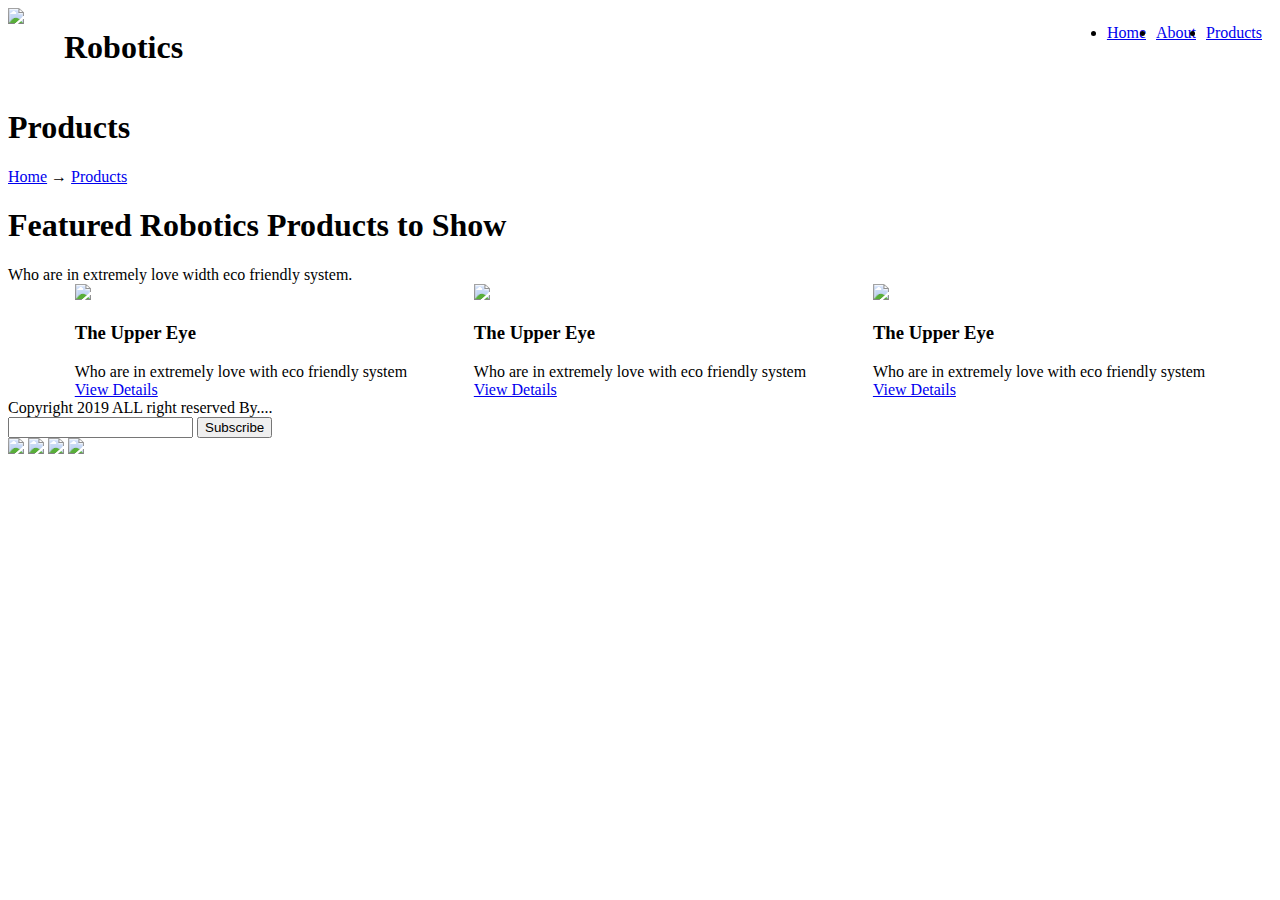
==== index (2).html @ 4f7f5bbf "Add files via upload" ====
<!doctype html>
<html lang="en">
<head>
  <meta charset="UTF-8">
  <meta name="viewport"
        content="width=device-width, user-scalable=no, initial-scale=1.0, maximum-scale=1.0, minimum-scale=1.0">
  <meta http-equiv="X-UA-Compatible" content="ie=edge">
  <title>Robotics</title>
  <link rel="stylesheet" href="index.css">
  <link rel="stylesheet" href="flexbox.css">
</head>
<body>
<!--START HEADER-->
<header class="header">
  <div class="container">
<div class="header-row">
<!--START BLOCK LOGO-->
  <div class="header-logo">
    <img class="logo-img" src="img/logo.png">
    <h1 class="logo-title">Robotics</h1>
  </div>
<!--END BLOCK LOGO-->

<!--START BLOCK MENU-->
  <div class="header-menu">
    <ul class="menu">
      <li class="menu-item">
        <a class="menu-link" href="#"> Home</a>
      </li>
      <li class="menu-item">
        <a class="menu-link" href="#"> About</a>
      </li>
      <li class="menu-item">
        <a class="menu-link" href="#metka"> Products</a>
      </li>
    </ul>

  </div>

<!--END BLOCK MENU-->
    </div>
    </div>
</header>
<!--END HEADER-->


<!--START MAIN-->
<main class = 'main'>
        <!--START BANNER SECTION-->
        <section class = 'banner-section'>
            <div class = 'container'>
                <div class = 'banner-text'>
                    <h1 class = 'banner-title'>Products</h1>
                    <div class = 'banner-description'>
                        <a href = '#' class = 'menu-link'>Home</a> &#x2192 <a href = '#' class = 'menu-link'>Products</a>
                    </div>
                </div>
            </div>
        </section>
        <!--END BANNER SECTION-->

        <!--START CARDS SECTION-->
        <section class = 'cards-section'>
            <a name = 'metka'> </a>
            <div class = 'container'>
                    <a name = 'metka'></a>
                <div class = 'cards-text'>
                    <h1 class = 'cards-title'>Featured Robotics Products to Show</h1>
                    <div class = 'cards-description'>Who are in extremely love width eco friendly system.</div>
                </div>

                <div class = 'cards'>
                    <div class = 'cards-row'>
                        <div class = 'card'>

                            <img class = 'card-img' src="img/p1.png">
                            <div class = 'card-body'>
                                <h3 class = 'card-title'>The Upper Eye</h3>
                                <div class = 'card-text'>Who are in extremely love with eco friendly system</div>
                                <div class = 'card-button'>
                                    <a class = 'card-link' href = '#'>View Details</a>
                                </div>
                            </div>
                        </div>
                        <div class = 'card'>

                            <img class = 'card-img' src="img/p1.png">
                            <div class = 'card-body'>
                                <h3 class = 'card-title'>The Upper Eye</h3>
                                <div class = 'card-text'>Who are in extremely love with eco friendly system</div>
                                <div class = 'card-button'>
                                    <a class = 'card-link' href = '#'>View Details</a>
                                </div>
                            </div>

                        </div>
                        <div class = 'card'>

                            <img class = 'card-img' src="img/p1.png">
                            <div class = 'card-body'>
                                <h3 class = 'card-title'>The Upper Eye</h3>
                                <div class = 'card-text'>Who are in extremely love with eco friendly system</div>
                                <div class = 'card-button'>
                                    <a class = 'card-link' href = '#'>View Details</a>
                                </div>
                            </div>
                        </div>
                    </div>
                </div>
            </div>
        </section>
        <!--START CARDS SECTION-->
    </main>
    <!--END MAIN-->

    <!--START FOOTER-->
    <footer class = 'footer'>
        <div class = 'container'>
            <div class = 'footer-row'>
                <div class = 'search'>
                    <div class = 'copyright'>Copyright 2019 ALL right reserved By....</div>
                    <div class="footer-search">
                        <input type="text" class="footer-search-input">
                        <button class="footer-search-button">Subscribe</button>
                    </div>
                </div>
                <div class = 'social-networks'>
                    <a href="#"><img class = 'footer-logo' src='img/vk.png'></a>
                    <a href="#"><img class = 'footer-logo' src='img/instagram.png'></a>
                    <a href="#"><img class = 'footer-logo' src='img/youtube.png'></a>
                    <a href="#"><img class = 'footer-logo' src='img/facebook.png'></a>
                </div>
            </div>
        </div>
    </footer>
    <!--END FOOTER-->

</body>
</html>
---- flexbox.css ----
/*HEADER*/
.menu {
display: flex;
flex-direction: row;
justify-content: space-evenly;

}
.header-row {
display: flex;
flex-direction: row;
align-item: center;

}
.header-logo {
display: flex;
flex-direction: row;
align-item: center;
flex-grow:1;
}

.logo-img {
margin-right: 40px;
}

.menu-item {
margin-right: 10px;
}
/*MAIN-CARDS*/
.cards-row {
display: flex;
flex-direction: row;
justify-content: space-evenly;
}
/*FOOTER*/
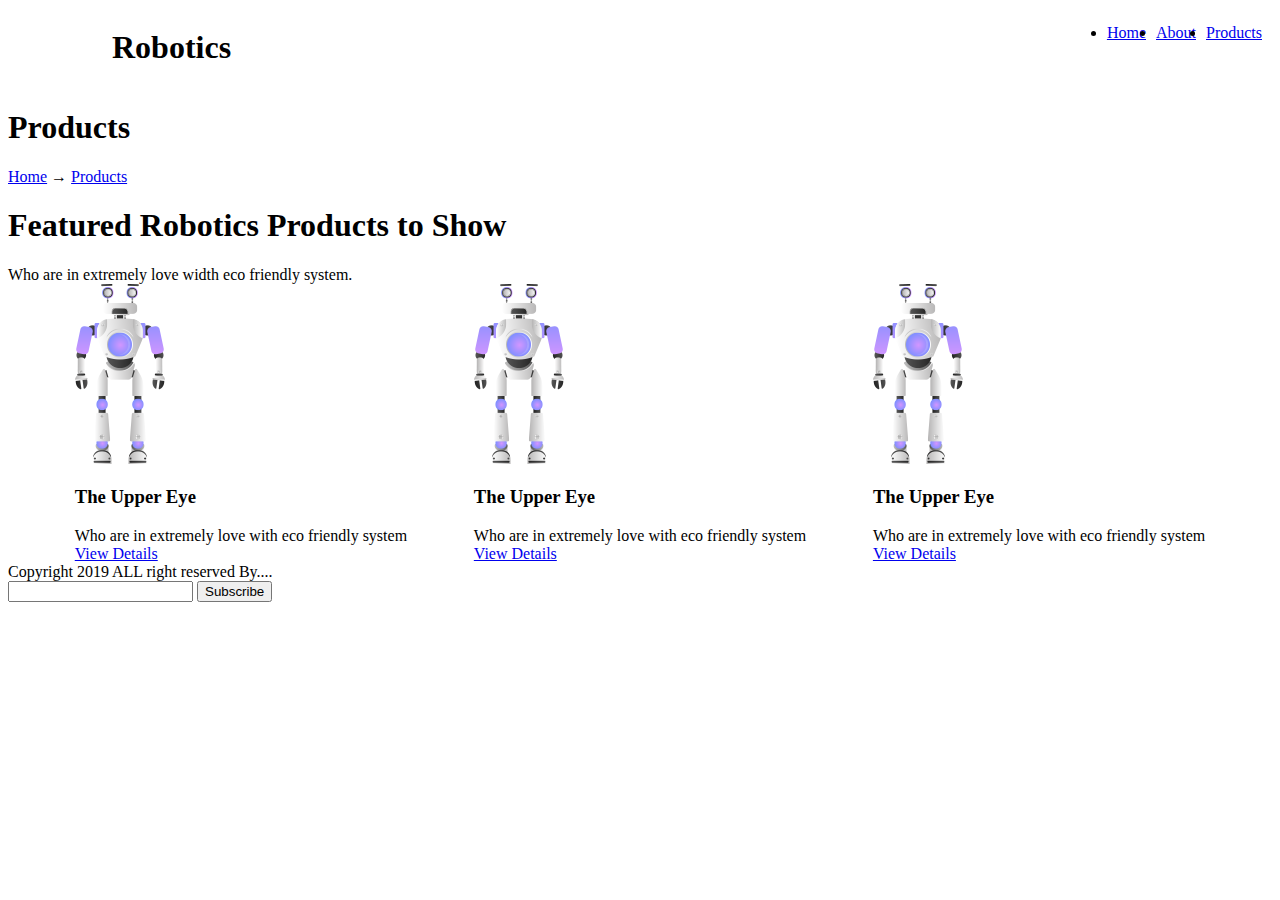
==== commit 56415bfb: "index 2 to 3" ====
(no text change in the page or its own stylesheets)
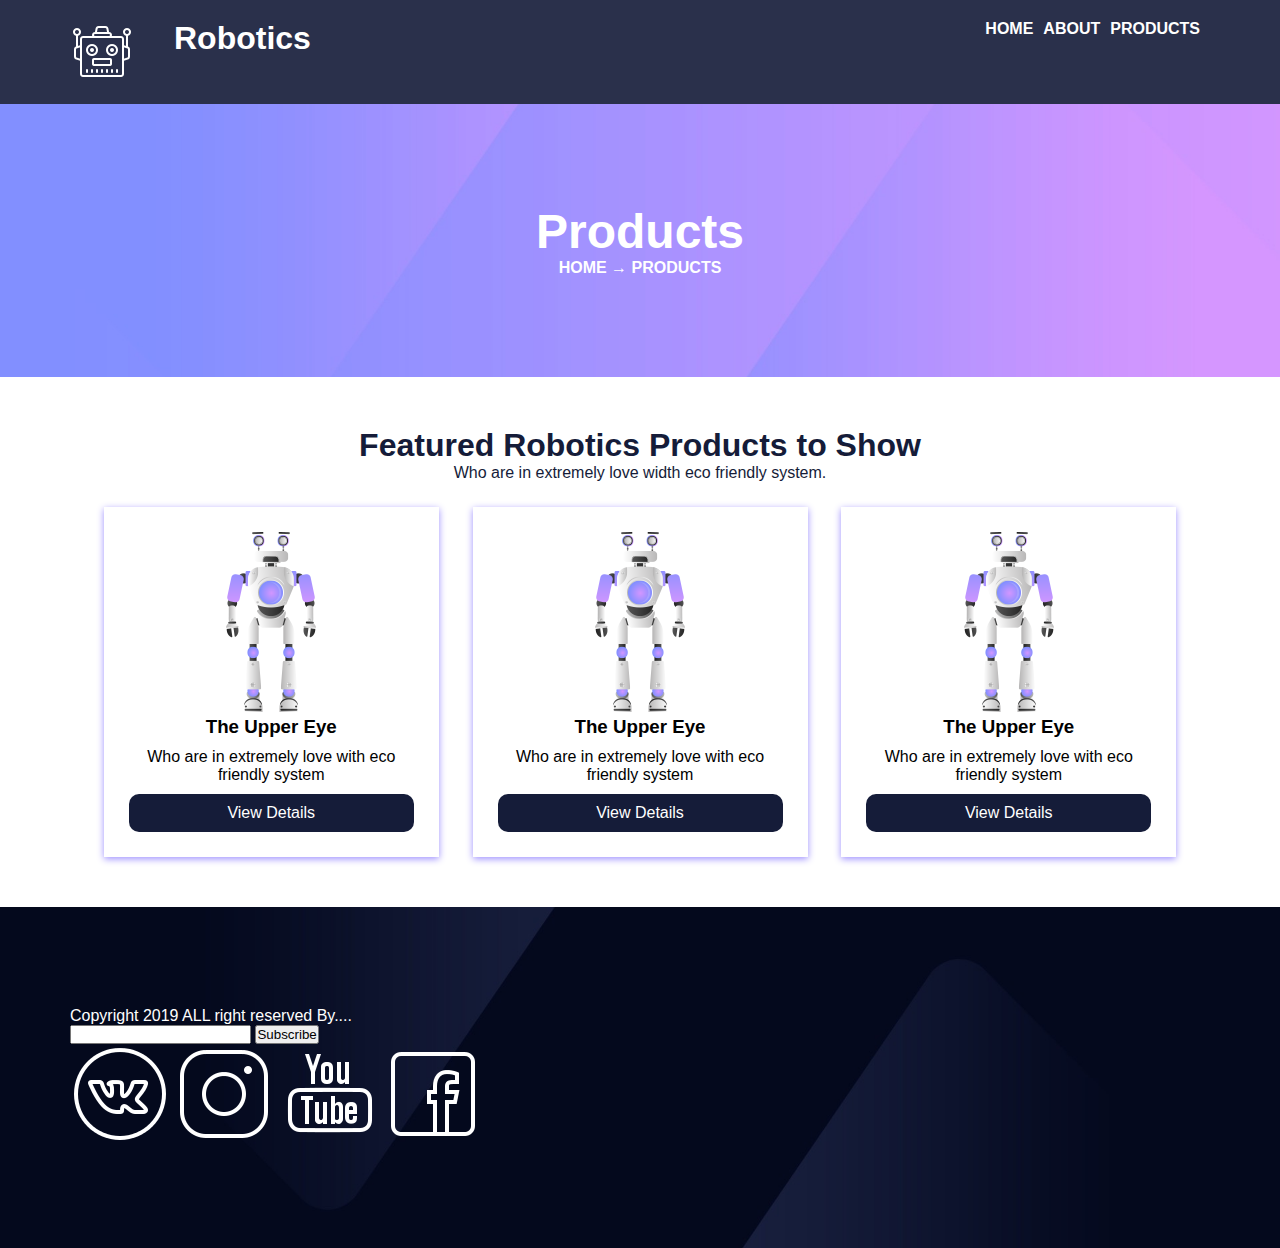
==== commit 7279a42e: "Update index (2).html" ====
--- a/index (2).html
+++ b/index (2).html
@@ -8,7 +8,7 @@
         content="width=device-width, user-scalable=no, initial-scale=1.0, maximum-scale=1.0, minimum-scale=1.0">
   <meta http-equiv="X-UA-Compatible" content="ie=edge">
   <title>Robotics</title>
-  <link rel="stylesheet" href="index.css">
+  <link rel="stylesheet" href="index (1).css">
   <link rel="stylesheet" href="flexbox.css">
 </head>
 <body>
@@ -138,4 +138,4 @@
     <!--END FOOTER-->
 
 </body>
-</html>+</html>
--- a/index (1).css
+++ b/index (1).css
@@ -0,0 +1,108 @@
+*{
+    font-family: Verdana, Geneva, Tahoma, sans-serif;
+    margin:0;
+    padding: 0;
+}
+
+.container{
+    max-width: 1140px;
+    padding: 0 15px;
+    margin: 0 auto;
+}
+
+/* HEADER */
+
+.header{
+    width:100%;
+    color: white;
+    padding: 20px;
+    background: #151c39e8;
+	box-sizing: border-box;
+}
+
+.menu-item{
+    list-style: none;
+}
+
+.menu-link{
+    color: white;
+    text-decoration: none;
+}
+
+/* Дополнительно */
+
+.menu-link{
+    text-transform: uppercase;
+    font-weight: bold;
+}
+
+/* BANNER */
+
+.banner-section{
+    padding: 100px 0;
+    background: url(img/banner-bg.jpg);
+    background-size: cover;
+    background-position: center;
+}
+
+.banner-title{
+    font-size: 48px;
+}
+.banner-title, .banner-description{
+    text-align: center;
+    color: white;
+}
+
+/* CARDS */
+
+.cards-section{
+    padding: 50px 0px;
+}
+
+.cards-title, .cards-description{
+    color: #151c39;
+    text-align: center;
+}
+
+.card{
+    padding: 25px;
+    margin-top: 25px;
+    width: 25%;
+    background: white;
+    box-shadow: 0px 2px 7px 0px #9e90ff;
+    text-align: center;
+}
+
+.card-link{
+    text-decoration: none;
+    color: white;
+}
+
+.card-button{
+    text-align: center;
+    background: #151c39;
+    padding: 10px 70px;
+    border-radius: 10px;
+}
+
+.card-title, .card-text{
+    margin-bottom: 10px;
+}
+
+/* Дополнительно */
+
+.card-button{
+    cursor: pointer;
+}
+
+/* FOOTER */
+
+.footer{
+    background: url(img/footer-bg.jpg);
+    background-size: cover;
+    padding: 100px 0px;
+}
+
+.copyright{
+    color: white;
+}
